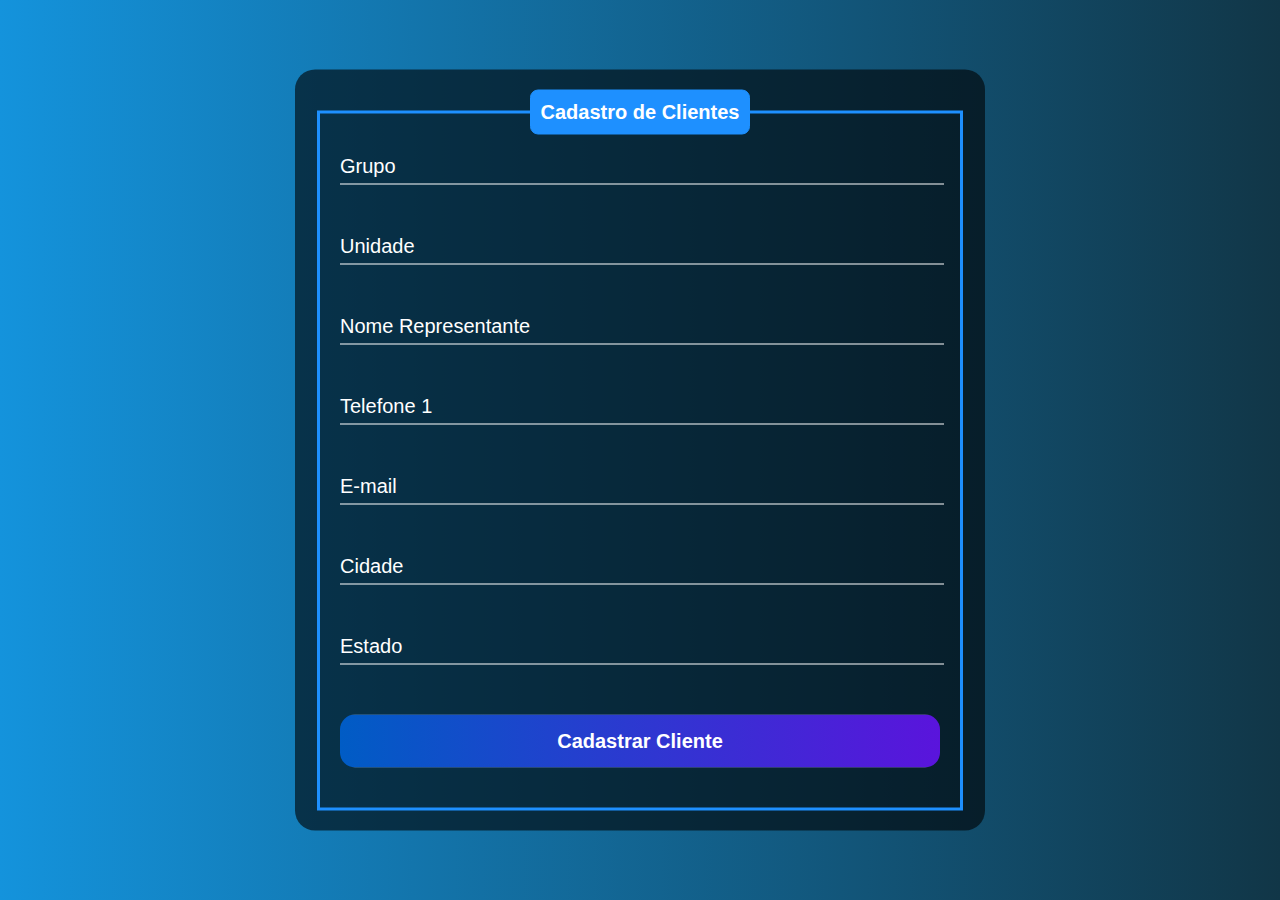
==== gerenciar_clientes.html @ 6fba79ce "Adicionado tela" ====
<!DOCTYPE html>
<html lang="pt-br">
<head>
    <meta charset="UTF-8">
    <meta http-equiv="X-UA-Compatible" content="IE=edge">
    <meta name="viewport" content="width=device-width, initial-scale=1.0">
    <title>Gerenciar Clientes</title>
    <link rel="shortcut icon" href="favicon/favicon.ico" type="image/x-icon">
    <link rel="stylesheet" href="estilo/ger_cliente_style.css">
</head>
<body>
    <main class="box">
        <form action="#">
            <fieldset>
                <legend><strong>Cadastro de Clientes</strong></legend>
                <div class="inputBox">
                    <input type="text" name="grupo" id="grupo" class="inputUser" required>
                    <label for="grupo" class="labelInput">Grupo</label>
                </div>
                <div class="inputBox">
                    <input type="text" name="unidade" id="unidade" class="inputUser" required>
                    <label for="unidade" class="labelInput">Unidade</label>
                </div>
                <div class="inputBox">
                    <input type="text" name="representante" id="representante" class="inputUser" required>
                    <label for="representante" class="labelInput">Nome Representante</label>
                </div>
                <div class="inputBox">
                    <input type="text" name="tel1" id="tel1" class="inputUser" required>
                    <label for="tel1" class="labelInput">Telefone 1</label>
                </div>
                <div class="inputBox">
                    <input type="text" name="email" id="email" class="inputUser" required>
                    <label for="email" class="labelInput">E-mail</label>
                </div>
                <div class="inputBox">
                    <input type="text" name="cidade" id="cidade" class="inputUser" required>
                    <label for="cidade" class="labelInput">Cidade</label>
                </div>
                <div class="inputBox">
                    <input type="text" name="estado" id="estado" class="inputUser" required>
                    <label for="estado" class="labelInput">Estado</label>
                </div>
                <button type="submit" name="submit" id="submit"><strong>Cadastrar Cliente</strong>
                </button>
            </fieldset> 
        </form>
    </main>
</body>
</html>
---- estilo/ger_cliente_style.css ----
@charset "UTF-8";

/* referencia
https://www.youtube.com/watch?v=VCsNIRXNsmY
*/

body{
    font-family: Arial, Helvetica, sans-serif;
    font-size: 20px;
    background-image: linear-gradient(to right, rgb(20, 147, 220), rgb(17, 54, 71));
}

.box{
    position: absolute;
    top: 50%;
    left: 50%;
    transform: translate(-50%, -50%);
    background-color: rgba(0, 0, 0, 0.6);
    padding: 20px;
    border-radius: 20px;
    color: white;
    width: 650px;
}

fieldset{
    padding: 20px;
    border: 3px solid dodgerblue;
}

legend{
    padding: 10px;
    border: 1px solid dodgerblue;
    background-color: dodgerblue;
    border-radius: 8px;
    text-align: center;
}

.inputBox{
    margin-bottom: 50px;
    position: relative;
}

.inputUser{
    background: none;
    border: none;
    border-bottom: 1px solid white;
    outline: none;
    color: white;
    letter-spacing: 2px;
    width: 100%;
    padding-bottom: 5px;
    font-size: 20px;
}

.labelInput{
    position: absolute;
    top: 0px;
    left: 0px;
    pointer-events: none;
    color: white;
}

.inputUser:focus ~ .labelInput,
.inputUser:valid ~ .labelInput{
    top: -20px;
    font-size: 15px;
    color: dodgerblue;
    transition: 0.5s;
}

#submit{
    background-image: linear-gradient(to right, rgb(0, 92, 197), rgb(90, 20, 220));
    width: 100%;
    border: none;
    border-radius: 15px;
    outline: none;
    font-size: 20px;
    cursor: pointer;
    padding: 15px;
    color: white;
    margin-bottom: 20px;
}

#submit:hover{
    background-image: linear-gradient(to right, rgb(0, 80, 172), rgb(80, 19, 195));
}
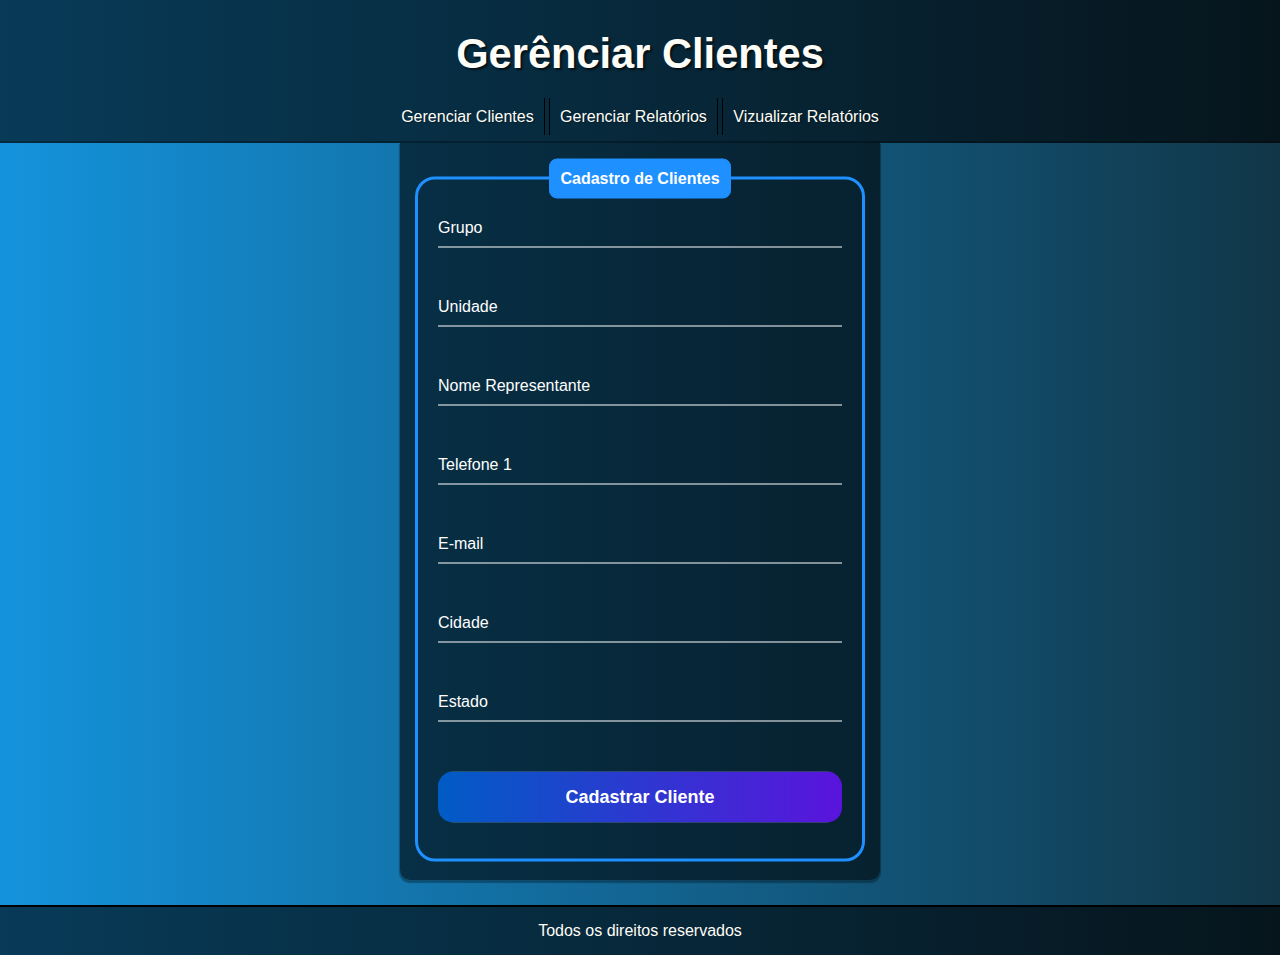
==== commit a80b0112: "Ajustando Css" ====
--- a/gerenciar_clientes.html
+++ b/gerenciar_clientes.html
@@ -9,6 +9,14 @@
     <link rel="stylesheet" href="estilo/ger_cliente_style.css">
 </head>
 <body>
+    <header>
+        <h1>Gerênciar Clientes</h1>
+    </header>
+    <nav>
+        <a href="gerenciar_clientes.html" class="menu1">Gerenciar Clientes</a>
+        <a href="#" class="menu2">Gerenciar Relatórios</a>
+        <a href="vizualizar_relatorios.html" class=" menu3">Vizualizar Relatórios</a>
+    </nav>
     <main class="box">
         <form action="#">
             <fieldset>
@@ -46,5 +54,8 @@
             </fieldset> 
         </form>
     </main>
+    <footer>
+        <p>Todos os direitos reservados</p>
+    </footer>
 </body>
 </html>
--- a/estilo/ger_cliente_style.css
+++ b/estilo/ger_cliente_style.css
@@ -1,30 +1,114 @@
 @charset "UTF-8";
 
-/* referencia
-https://www.youtube.com/watch?v=VCsNIRXNsmY
-*/
+@import url('https://fonts.googleapis.com/css2?family=Oswald&display=swap');
+
+@import url('https://fonts.googleapis.com/css2?family=Bebas+Neue&family=Oswald&display=swap');
+
+
+:root{
+    /* Paleta de cores */
+    --cor1: #819CB8;
+    --cor2: #4C5C6C;
+    --cor3: #929C9D;
+    --cor4: #BEB6AE;
+    --cor5: #FFFDF7;
+
+    --fonte1: font-family: 'Oswald', sans-serif;
+    --fonte2: font-family: 'Bebas Neue', sans-serif;
+}
+
+*{
+    margin: 0px;
+    padding: 0px;
+}
 
 body{
     font-family: Arial, Helvetica, sans-serif;
-    font-size: 20px;
+    display: flex;
+    flex-flow: column;
     background-image: linear-gradient(to right, rgb(20, 147, 220), rgb(17, 54, 71));
-}
-
-.box{
-    position: absolute;
+    height: 100vh;
+}
+
+header{
+    height: 50px;
+    font-family: Arial, Helvetica, sans-serif;
+    font-size: 1.3em;
+    text-align: center;
+    background-color: rgba(0, 0, 0, 0.6);
+    color: var(--cor5);
+    padding: 30px;
+    text-shadow: 2px 2px 2px rgba(0, 0, 0, 0.607);
+    flex-grow: 0;
+    flex-basis: auto;
+}
+
+nav{
+    background-color: rgba(0, 0, 0, 0.6);
+    padding-bottom: 15px;
+    text-align: center;
+    flex-grow: 0;
+    flex-basis: auto;
+    border-bottom: 2px solid rgba(0, 0, 0, 0.289);
+}
+
+nav > a{
+    color: var(--cor5);
+    font-family: Arial, Helvetica, sans-serif;
+    font-size: 1em;
+    text-decoration: none;
+    padding: 10px;
+    text-shadow: 1px 1px 1px rgba(0, 0, 0, 0.305);
+}
+
+nav > .menu1{
+    border-right: 1px solid black;
+}
+
+nav > .menu2{
+    border-left: 1px solid black;
+    border-right: 1px solid black;
+}
+
+nav > .menu3{
+    border-left: 1px solid black;
+}
+
+nav > a:hover{
+    background-color: var(--cor1);
+    text-decoration: underline;
+    border-radius: 5px 5px 0px 0px;
+    border: none;
+    transition-duration: 0.5s;
+}
+
+main.box{
+    flex-grow: 1;
+    flex-basis: auto;
+    width: 450px;
+    height: 725px;
+    margin: 0px auto 25px auto;
+    background-color: rgba(0, 0, 0, 0.6);
+    box-shadow: 0px 2px 1px 1px rgba(0, 0, 0, 0.31);
+    padding: 15px;
+    border-radius: 0px 0px 10px 10px;
+    color: white;
+}
+
+form{
+    position: relative;
+    width: 100%;
+    height: 100%;
     top: 50%;
     left: 50%;
-    transform: translate(-50%, -50%);
-    background-color: rgba(0, 0, 0, 0.6);
-    padding: 20px;
-    border-radius: 20px;
-    color: white;
-    width: 650px;
+    transform: translate(-50%,-50%);
 }
 
 fieldset{
     padding: 20px;
     border: 3px solid dodgerblue;
+    height: 93%;
+    border-radius: 20px;
 }
 
 legend{
@@ -74,7 +158,7 @@
     border: none;
     border-radius: 15px;
     outline: none;
-    font-size: 20px;
+    font-size: 18px;
     cursor: pointer;
     padding: 15px;
     color: white;
@@ -84,3 +168,171 @@
 #submit:hover{
     background-image: linear-gradient(to right, rgb(0, 80, 172), rgb(80, 19, 195));
 }
+
+footer{
+    background-color: rgba(0, 0, 0, 0.6);
+    color: var(--cor5);
+    text-align: center;
+    padding: 15px;
+    flex-grow: 0;
+    flex-basis: 25px;
+    border-top: 2px solid black;
+}
+
+@media (max-width: 400px){
+    body{
+        font-family: Arial, Helvetica, sans-serif;
+        display: flex;
+        flex-flow: column;
+        background-image: linear-gradient(to right, rgb(20, 147, 220), rgb(17, 54, 71));
+        height: 100vh;
+    }
+
+
+    header{
+        height: 30px;
+        font-family: Arial, Helvetica, sans-serif;
+        font-size: 0.8em;
+        text-align: center;
+        background-color: rgba(0, 0, 0, 0.6);
+        color: var(--cor5);
+        padding: 20px;
+        text-shadow: 2px 2px 2px rgba(0, 0, 0, 0.607);
+        flex-grow: 0;
+        flex-basis: auto;
+    }
+    
+    nav{
+        background-color: rgba(0, 0, 0, 0.6);
+        padding-bottom: 0px;
+        text-align: center;
+        flex-grow: 0;
+        flex-basis: auto;
+        border-bottom: 2px solid rgba(0, 0, 0, 0.289);
+    }
+    
+    nav > a{
+        display: block;
+        color: var(--cor5);
+        font-family: Arial, Helvetica, sans-serif;
+        font-size: 1em;
+        text-decoration: none;
+        padding: 7px;
+        text-shadow: 1px 1px 1px rgba(0, 0, 0, 0.305);
+    }
+    
+    nav > .menu1{
+        border-right: none;
+        border-bottom: 1px solid black;
+        border-top: 1px solid black;
+    }
+    
+    nav > .menu2{
+        border-left: none;
+        border-right: none;
+        border-bottom: 1px solid black;
+    }
+    
+    nav > .menu3{
+        border-left: 1px solid black;
+    }
+    
+    nav > a:hover{
+        background-color: var(--cor1);
+        text-decoration: underline;
+        border-radius: 0px 5px 0px 0px;
+        border: none;
+        transition-duration: 0.5s;
+    }
+
+    main.box{
+        width: 100%;
+        margin: 0px auto 25px auto;
+        background-color: rgba(0, 0, 0, 0.6);
+        padding: 0px;
+        padding-bottom: 70px;
+        border-radius: 0px 0px 10px 10px;
+        box-shadow: 0px 2px 1px 1px rgba(0, 0, 0, 0.31);
+        flex-grow: 1;
+        flex-basis: auto;
+        color: white;
+    }
+
+    form{
+        display: block;
+        margin: 40px auto auto auto;
+        width: 90%;
+        height: 95%;
+        top: 0%;
+        left: 0%;
+        transform:none;
+    }
+
+    fieldset{
+        height: 100%;
+        padding: 20px;
+        border: 3px solid dodgerblue;
+        height: 93%;
+        border-radius: 20px;
+    }
+    
+    legend{
+        display: none;
+        padding: 12px;
+        border: 1px solid dodgerblue;
+        background-color: dodgerblue;
+        border-radius: 8px;
+        text-align: center;
+    }
+    
+    .inputBox{
+        margin-bottom: 45px;
+        position: relative;
+    }
+    
+    .inputUser{
+        background: none;
+        border: none;
+        border-bottom: 1px solid white;
+        outline: none;
+        color: white;
+        letter-spacing: 2px;
+        width: 100%;
+        padding-bottom: 5px;
+        font-size: 14px;
+    }
+    
+    .labelInput{
+        position: absolute;
+        top: 0px;
+        left: 0px;
+        pointer-events: none;
+        color: white;
+    }
+    
+    .inputUser:focus ~ .labelInput,
+    .inputUser:valid ~ .labelInput{
+        top: -20px;
+        font-size: 11px;
+        color: dodgerblue;
+        transition: 0.5s;
+    }
+    
+    #submit{
+        background-image: linear-gradient(to right, rgb(0, 92, 197), rgb(90, 20, 220));
+        width: 100%;
+        border: none;
+        border-radius: 10px;
+        outline: none;
+        font-size: 14px;
+        cursor: pointer;
+        padding: 10px;
+        color: white;
+        margin-bottom: 20px;
+    }
+    
+    #submit:hover{
+        background-image: linear-gradient(to right, rgb(0, 80, 172), rgb(80, 19, 195));
+    }
+
+}